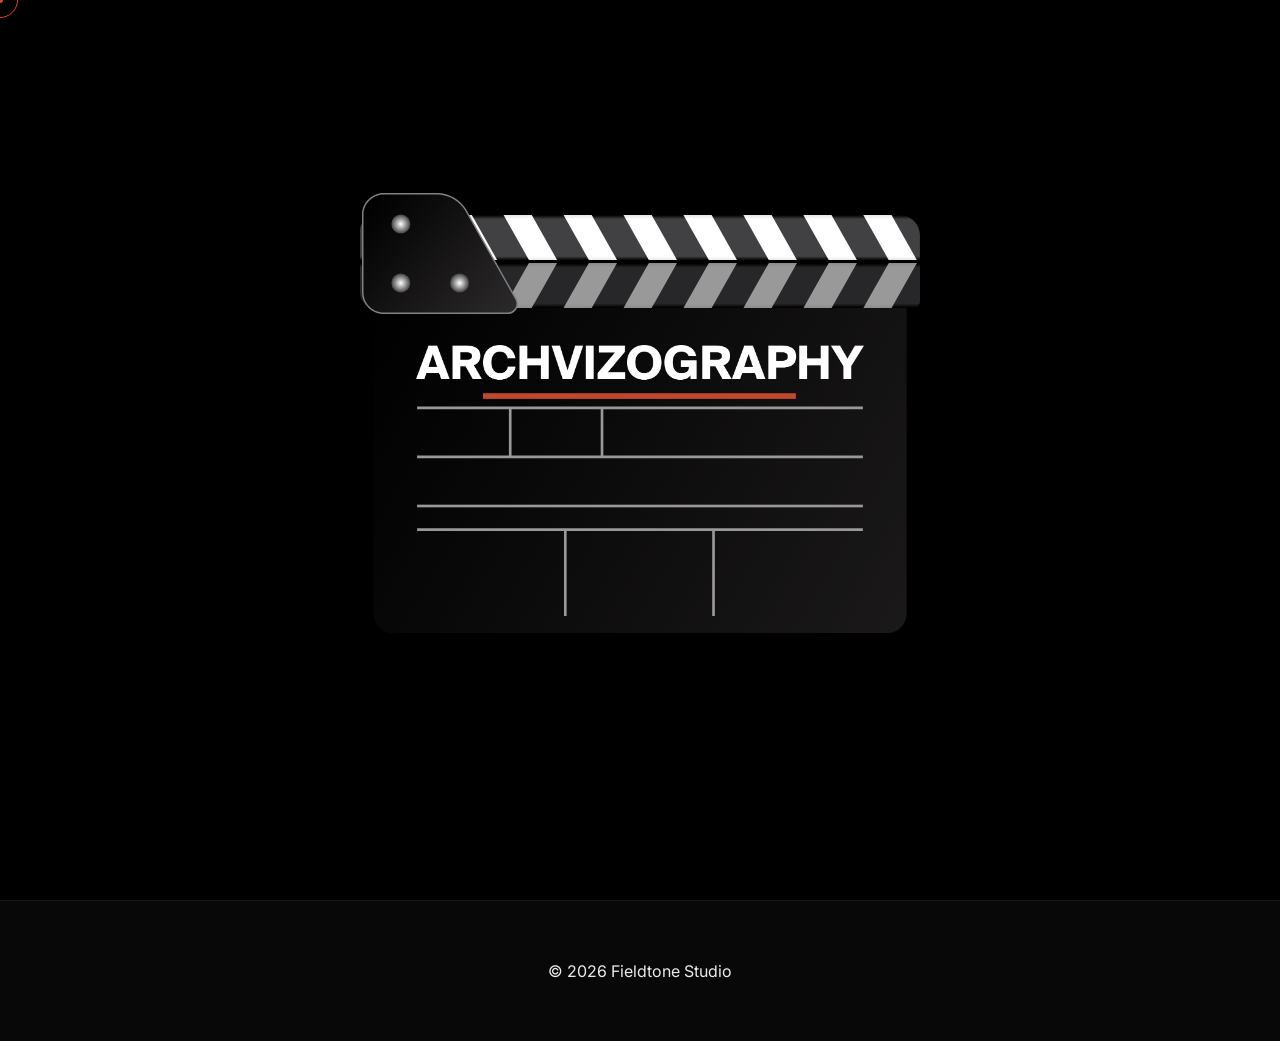
==== archvizography/archvizography.html @ 28501cb2 "Update archvizography.html" ====
<!DOCTYPE html>
<html lang="en">
<head>
<meta charset="UTF-8">
<meta name="viewport" content="width=device-width, initial-scale=1.0">
<title>Archvizography · Fieldtone Studio</title>

<meta name="description" content="Archvizography — a Fieldtone discipline blending architecture and cinema into one emotional language.">

<link rel="preconnect" href="https://fonts.googleapis.com">
<link href="https://fonts.googleapis.com/css2?family=Inter:wght@300;400;600;700;800&display=swap" rel="stylesheet">

<!-- Global styles first -->
<link rel="stylesheet" href="/assets/css/style.css">

<!-- Page-specific styles second -->
<link rel="stylesheet" href="archvizography.css">
</head>

<body class="archvizography-page loading">

<!-- ================= CUSTOM CURSOR ================= -->
<div class="cursor-dot"></div>
<div class="cursor-ring"></div>

<!-- ================= LOADER ================= -->

<div id="avzLoader" class="loader">

    <div class="curtain curtain-top"></div>
    <div class="curtain curtain-bottom"></div>

    <div class="clapper-stage">

        <img class="clap-body"
             src="loader/clapper-body.svg"
             alt="Clapper Body">

        <img class="clap-hinge"
             src="loader/clapper-hinge.svg"
             alt="Clapper Hinge">

        <div class="clap-top-wrapper">
            <img class="clap-top"
                 src="loader/clapper-top.svg"
                 alt="Clapper Top">
        </div>

        <img class="wordmark"
             src="loader/archvizography-textmark.png"
             alt="Archvizography">

        <div class="impact-flash"></div>
        <div class="dust-burst"></div>

    </div>

</div>

<!-- ================= HEADER ================= -->

<header class="avz-header">
    <nav>
        <a href="/">Home</a>
        <a href="#" class="active">Archvizography</a>
        <a href="/#contact">Contact</a>
    </nav>
</header>

<!-- ================= HERO ================= -->

<section class="hero">

    <picture>
        <!-- Mobile image -->
        <source 
            srcset="loader/hero-archvizography-mobile.webp"
            media="(max-width: 768px)"
            type="image/webp">

        <!-- Desktop fallback -->
        <img 
            src="loader/hero-archvizography.webp" 
            alt="Archvizography hero"
            class="hero-bg">
    </picture>

    <div class="hero-overlay">
        <p class="eyebrow">Archvizography</p>
        <h1>We don’t render buildings.<br>We direct stories.</h1>
        <p class="sub">
            Architecture as cinema. Light as narrative. Space as emotion.
        </p>
    </div>

</section>

<!-- ================= FOOTER ================= -->

<footer class="footer">
    © <span id="year"></span> Fieldtone Studio
</footer>

<!-- ================= PAGE SCRIPT ================= -->

<script>
document.getElementById("year").textContent = new Date().getFullYear();

window.addEventListener("load", () => {
    const loader = document.getElementById("avzLoader");

    loader.classList.add("play");

    setTimeout(() => {
        loader.classList.add("exit");
        document.body.classList.remove("loading");
    }, 2600);
});
</script>

</body>
</html>
---- assets/css/style.css ----
/* ================= RESET ================= */

* {
    margin: 0;
    padding: 0;
    box-sizing: border-box;
}

html, body {
    background: #000;
    color: #fff;
    font-family: serif;
    overflow-x: hidden;
    cursor: none;
}

/* ================= CUSTOM CURSOR ================= */

.cursor-dot,
.cursor-ring {
    position: fixed;
    pointer-events: none;
    z-index: 999999;
    top: 0;
    left: 0;
    transform: translate(-50%, -50%);
}

.cursor-dot {
    width: 6px;
    height: 6px;
    background: #e0462e;
    border-radius: 50%;
}

.cursor-ring {
    width: 36px;
    height: 36px;
    border: 1.5px solid #e0462e;
    border-radius: 50%;
}

/* ================= LOADER ================= */

html.loading,
body.loading {
    overflow: hidden;
}

#loader {
    position: fixed;
    inset: 0;
    background: #000;
    display: flex;
    justify-content: center;
    align-items: center;
    z-index: 5000;
    transition: opacity 1.2s ease;
}

.loader-text {
    width: 320px;
    opacity: 0;
    animation: fadeText 1.2s ease forwards;
    animation-delay: 0.4s;
}

.loader-accent {
    height: 4px;
    width: 0;
    background: #e0462e;
    margin: 18px auto 0;
    animation: growLine 1.6s cubic-bezier(0.22,1,0.36,1) forwards;
    animation-delay: 1.2s;
}

@keyframes fadeText {
    to { opacity: 1; }
}

@keyframes growLine {
    from { width: 0; }
    to { width: 220px; }
}

#loader.hidden {
    opacity: 0;
    pointer-events: none;
}

/* ================= NAVBAR ================= */

.navbar {
    position: fixed;
    top: 0;
    width: 100%;
    padding: 24px 40px;
    display: flex;
    justify-content: space-between;
    align-items: center;
    z-index: 3000;
}

.logo img {
    width: 180px;
}

.hamburger {
    width: 28px;
}

.hamburger span {
    display: block;
    height: 2px;
    background: #fff;
    margin: 6px 0;
}

/* ================= SLIDE MENU ================= */

.menu-overlay {
    position: fixed;
    top: 0;
    right: 0;
    width: 420px;
    height: 100vh;
    background: rgba(0,0,0,0.98);
    display: flex;
    align-items: center;
    justify-content: center;
    transform: translateX(100%);
    transition: transform 0.6s cubic-bezier(0.22,1,0.36,1);
    z-index: 2000;
}

.menu-overlay.active {
    transform: translateX(0);
}

.menu-links {
    width: 70%;
}

.menu-links a {
    display: block;
    font-size: 2.6rem;
    margin: 30px 0;
    text-decoration: none;
    background: linear-gradient(to right, #e0462e 50%, #ffffff 50%);
    background-size: 200% 100%;
    background-position: right;
    -webkit-background-clip: text;
    -webkit-text-fill-color: transparent;
    transition: background-position 0.4s cubic-bezier(0.22,1,0.36,1);
}

.menu-links a:hover {
    background-position: left;
}

/* ================= HOMEPAGE HERO ================= */

.hero {
    height: 100vh;
    background: url("../../Renders/The_Fiordland_Ascent/CAM1_The_Reflective_Approach.jpg") center/cover no-repeat;
    position: relative;
    display: flex;
    align-items: center;
    justify-content: center;
}

.hero-overlay {
    position: absolute;
    inset: 0;
    background: linear-gradient(to bottom, rgba(0,0,0,0.6), rgba(0,0,0,0.8));
}

.hero-content {
    position: relative;
    text-align: center;
    max-width: 900px;
    padding: 0 20px;
}

.hero h1 {
    font-size: 3rem;
    line-height: 1.4;
}

/* ================= PROJECT HERO ================= */

.project-hero {
    height: 100vh;
    background: url("../../Renders/The_Fiordland_Ascent/CAM1_The_Reflective_Approach.jpg") center/cover no-repeat;
    position: relative;
    display: flex;
    align-items: center;
    justify-content: center;
}

.project-overlay {
    position: absolute;
    inset: 0;
    background: linear-gradient(to bottom, rgba(0,0,0,0.6), rgba(0,0,0,0.85));
}

.project-title {
    position: relative;
    text-align: center;
}

.project-title h1 {
    font-size: 2.6rem;
    margin-bottom: 10px;
}

.project-title p {
    opacity: 0.8;
}

/* ================= FEATURED ================= */

.featured {
    padding: 120px 40px;
    text-align: center;
    background: #000;
}

.project-grid {
    display: grid;
    grid-template-columns: repeat(auto-fit, minmax(320px, 1fr));
    gap: 40px;
    margin-top: 60px;
}

.project-card {
    position: relative;
    display: block;
    overflow: hidden;
    aspect-ratio: 16 / 10;
    background: #111;
    text-decoration: none;
    color: inherit;
}

.project-card img {
    width: 100%;
    height: 100%;
    object-fit: cover;
    display: block;
    transition: transform 0.6s ease;
}

.project-card:hover img {
    transform: scale(1.05);
}

.project-card::after {
    content: "";
    position: absolute;
    inset: 0;
    border: 2px solid #e0462e;
    opacity: 0;
    transition: opacity 0.4s ease;
}

.project-card:hover::after {
    opacity: 1;
}

.project-card .project-title {
    position: absolute;
    bottom: 20px;
    left: 20px;
    font-size: 1.2rem;
}

/* ================= PROJECT INTRO ================= */

.project-intro {
    padding: 140px 20px;
    display: flex;
    justify-content: center;
    background: #000;
}

.intro-inner {
    max-width: 800px;
    text-align: center;
}

.intro-inner h2 {
    font-size: 1rem;
    letter-spacing: 3px;
    text-transform: uppercase;
    margin-bottom: 40px;
    opacity: 0.6;
}

.intro-inner p {
    font-size: 1.1rem;
    line-height: 1.8;
    opacity: 0.85;
}

/* ================= PROJECT VIDEO ================= */

.project-film {
    padding: 160px 20px;
    display: flex;
    justify-content: center;
}

.video-wrapper {
    width: 100%;
    max-width: 1200px;
    aspect-ratio: 16 / 9;
    position: relative;
}

.video-wrapper iframe {
    position: absolute;
    inset: 0;
    width: 100%;
    height: 100%;
}

/* ================= DESKTOP 35MM FILM STRIP ================= */

.project-gallery {
    position: relative;
    padding: 260px 0;
    display: flex;
    flex-direction: column;
    align-items: center;
    gap: 240px;
    z-index: 1;
}

/* Side rails (desktop only) */
.project-gallery::before,
.project-gallery::after {
    content: "";
    position: fixed;
    top: 0;
    bottom: 0;
    width: 100px;
    background: #0b0b0b;
    z-index: 5;
    box-shadow:
        inset -10px 0 20px rgba(0,0,0,0.9),
        inset 10px 0 20px rgba(0,0,0,0.9);
    background-image:
        repeating-linear-gradient(
            to bottom,
            transparent 0px,
            transparent 28px,
            #000 28px,
            #000 60px
        );
    background-size: 100% 60px;
    animation: filmMove 10s linear infinite;
}

.project-gallery::before { left: 0; }
.project-gallery::after { right: 0; }

@keyframes filmMove {
    from { background-position-y: 0; }
    to   { background-position-y: 60px; }
}

/* Film frames */

.film-frame {
    width: 70%;
    max-width: 1150px;
    position: relative;
    z-index: 2;
    transform: translateY(60px);
    opacity: 0;
    transition: all 1.2s cubic-bezier(0.22,1,0.36,1);
}

.film-frame.in-view {
    transform: translateY(0);
    opacity: 1;
}

.film-frame img {
    width: 100%;
    display: block;
    box-shadow: 0 40px 80px rgba(0,0,0,0.7);
}

/* ================= FILM COUNTER ================= */

.film-counter {
    position: fixed;
    left: 45px;
    top: 50%;
    transform: translateY(-50%);
    z-index: 6;
    display: flex;
    flex-direction: column;
    gap: 34px;
    font-family: monospace;
    font-size: 0.85rem;
    letter-spacing: 4px;
    pointer-events: none;
}

.film-counter span {
    color: rgba(255,255,255,0.2);
    transition: 
        color 0.4s ease,
        transform 0.4s ease,
        opacity 0.4s ease;
}

.film-counter span.active {
    color: #e0462e;
    transform: scale(1.2);
}

/* ================= FILM DUST ================= */

.film-dust {
    position: fixed;
    inset: 0;
    pointer-events: none;
    z-index: 20;
    background-image:
        radial-gradient(circle at 20% 30%, rgba(255,255,255,0.04) 1px, transparent 2px),
        radial-gradient(circle at 70% 80%, rgba(255,255,255,0.03) 1px, transparent 2px),
        radial-gradient(circle at 40% 60%, rgba(255,255,255,0.02) 1px, transparent 2px);
    animation: dustFloat 18s linear infinite;
}

@keyframes dustFloat {
    from { transform: translateY(0); }
    to   { transform: translateY(-300px); }
}

/* ================= MOBILE CINEMATIC MODE ================= */

@media (max-width: 768px) {

    /* Remove film rails */
    .project-gallery::before,
    .project-gallery::after {
        display: none;
    }

    /* Expand frames */
    .film-frame {
        width: 92%;
        max-width: none;
    }

    .project-gallery {
        padding: 160px 0;
        gap: 140px;
    }

    /* Adjust hero typography */
    .project-title h1 {
        font-size: 1.8rem;
    }

    .project-title p {
        font-size: 0.9rem;
    }

    /* Reposition counter */
    .film-counter {
        left: 15px;
        font-size: 0.7rem;
        opacity: 0.3;
    }

}

/* ================= LIGHTBOX ================= */

.lightbox {
    position: fixed;
    inset: 0;
    background: rgba(0,0,0,0.95);
    display: none;
    align-items: center;
    justify-content: center;
    z-index: 9999;
}

.lightbox.active {
    display: flex;
}

.lightbox-img {
    max-width: 90%;
    max-height: 90%;
}

.lightbox-close {
    position: absolute;
    top: 40px;
    right: 60px;
    font-size: 2rem;
    color: #fff;
}

/* ================= FOOTER ================= */

.footer {
    padding: 160px 20px 120px;
    text-align: center;
}

/* Logo — make this bulletproof */
.footer img {
    width: 160px;
    max-width: 160px;
    height: auto;
    display: block;
    margin: 0 auto 80px auto;
}

.footer-links {
    display: flex;
    justify-content: center;
    gap: 56px;
}

.footer-links .icon {
    width: 22px;
    height: 22px;
    display: block;
    filter: brightness(0) invert(1);
    transition: filter 0.35s cubic-bezier(0.22, 1, 0.36, 1);
}

.footer-links .social:hover .icon {
    filter: brightness(0) saturate(100%) invert(34%) sepia(90%) saturate(1800%) hue-rotate(345deg) brightness(95%) contrast(90%);
}

/* ================= DISABLE CUSTOM CURSOR ON TOUCH DEVICES ================= */

@media (hover: none) and (pointer: coarse) {

    html, body {
        cursor: auto;
    }

    .cursor-dot,
    .cursor-ring {
        display: none !important;
    }
}
---- archvizography/archvizography.css ----
/* ================= GLOBAL ================= */

.archvizography-page {
    background:#080808;
    color:#eaeaea;
    font-family:Inter,system-ui;
    margin:0;
    overflow-x:hidden;
}

/* ================= LOADER ================= */

.loader {
    position:fixed;
    inset:0;
    background:#000;
    display:grid;
    place-items:center;
    z-index:9999;
    overflow:hidden;
}

/* Curtains */

.curtain {
    position:absolute;
    left:0;
    width:100%;
    height:14vh;
    background:#000;
    z-index:5;
}

.curtain-top { top:0; }
.curtain-bottom { bottom:0; }

/* Stage */

.clapper-stage {
    position:relative;
    width:min(560px,80vw);
}

/* Body */

.clap-body {
    width:100%;
    filter:brightness(.6)
           drop-shadow(0 40px 90px rgba(0,0,0,.85));
}

/* Hinge */

.clap-hinge {
    position:absolute;
    width:28%;
    left:0.3%;
    top:-18.8%;
    z-index:3;
}

/* WRAPPER ROTATION FIX */

.clap-top-wrapper {
    position:absolute;
    left:0.0%;
    top:-13.0%;
    width:100%;
    transform-origin:0 0;
    transform:rotate(-38deg);
    z-index:2;
}

.clap-top {
    width:100%;
}

/* Wordmark */

.wordmark {
    position:absolute;
    width:80%;
    top:22%;
    left:50%;
    transform:translate(-50%,12px);
    opacity:0;
}

/* Impact flash */

.impact-flash {
    position:absolute;
    inset:0;
    background:#e0462e;
    opacity:0;
    mix-blend-mode:overlay;
}

/* Dust */

.dust-burst {
    position:absolute;
    inset:0;
    background:
      radial-gradient(circle at 50% 50%, rgba(255,255,255,.08), transparent 70%);
    opacity:0;
}

/* ================= PLAY ================= */

.loader.play .clap-top-wrapper {
    animation:clapClose 1.4s cubic-bezier(.22,.61,.36,1) forwards;
}

.loader.play .impact-flash {
    animation:flash .3s ease .6s forwards;
}

.loader.play .dust-burst {
    animation:dust .9s ease .7s forwards;
}

.loader.play .wordmark {
    animation:markIn 1s ease .8s forwards;
}

.loader.play .clapper-stage {
    animation:shake .35s ease .6s;
}

/* Exit */

.loader.exit .curtain-top {
    animation:curtainUp 1.6s ease forwards;
}

.loader.exit .curtain-bottom {
    animation:curtainDown 1.6s ease forwards;
}

.loader.exit {
    animation:fadeOut .8s ease 1.2s forwards;
}

/* ================= KEYFRAMES ================= */

@keyframes clapClose {
    0% { transform:rotate(-38deg); }
    60% { transform:rotate(0deg); }
    80% { transform:rotate(-6deg); }
    100% { transform:rotate(0deg); }
}

@keyframes flash {
    0% { opacity:0; }
    50% { opacity:.35; }
    100% { opacity:0; }
}

@keyframes dust {
    0% { opacity:.3; transform:scale(.95); }
    100% { opacity:0; transform:scale(1.1); }
}

@keyframes markIn {
    0% { opacity:0; transform:translate(-50%,12px); }
    100% { opacity:1; transform:translate(-50%,0); }
}

@keyframes shake {
    0%,100% { transform:translateX(0); }
    25% { transform:translateX(-2px); }
    75% { transform:translateX(2px); }
}

@keyframes curtainUp {
    to { transform:translateY(-100%); }
}

@keyframes curtainDown {
    to { transform:translateY(100%); }
}

@keyframes fadeOut {
    to { opacity:0; visibility:hidden; }
}

/* ================= HEADER ================= */

.avz-header {
    position:fixed;
    top:0;
    width:100%;
    padding:20px;
    background:rgba(0,0,0,.6);
    backdrop-filter:blur(6px);
}

.avz-header nav {
    display:flex;
    gap:24px;
}

.avz-header a {
    color:#eaeaea;
    text-decoration:none;
}

.avz-header a.active {
    color:#e0462e;
}

/* ================= HERO ================= */

.hero {
    padding: 100px 0 80px;
    text-align: center;
}

/* Full-width cinematic image */
.hero-bg {
    width: 100%;
    height: 70vh;            /* controls hero height */
    object-fit: cover;
    display: block;
    filter: brightness(.85);
}

/* Text block underneath */
.hero-overlay {
    max-width: 760px;
    margin: 80px auto 0;
    padding: 0 20px;
}

.hero h1 {
    letter-spacing: -0.5px;
    font-size: 2.6rem;
    line-height: 1.3;
    margin-bottom: 20px;
}

.hero p {
    opacity: 0.8;
    font-size: 1.05rem;
}

.section {
    max-width:900px;
    margin:80px auto;
    padding:0 20px;
}

.footer {
    text-align:center;
    padding:60px 20px;
    border-top:1px solid #1a1a1a;
}

/* Mobile Hero */
@media (max-width: 768px) {

    .hero-bg {
        height: 55vh;              /* slightly tighter */
        object-position: center top;
    }

    .hero-overlay {
        margin-top: 40px;          /* reduce gap */
        padding: 0 20px;
    }

    .hero h1 {
        font-size: 1.8rem;
        line-height: 1.25;
    }

    .sub {
        font-size: 0.95rem;
        opacity: 0.85;
    }
}
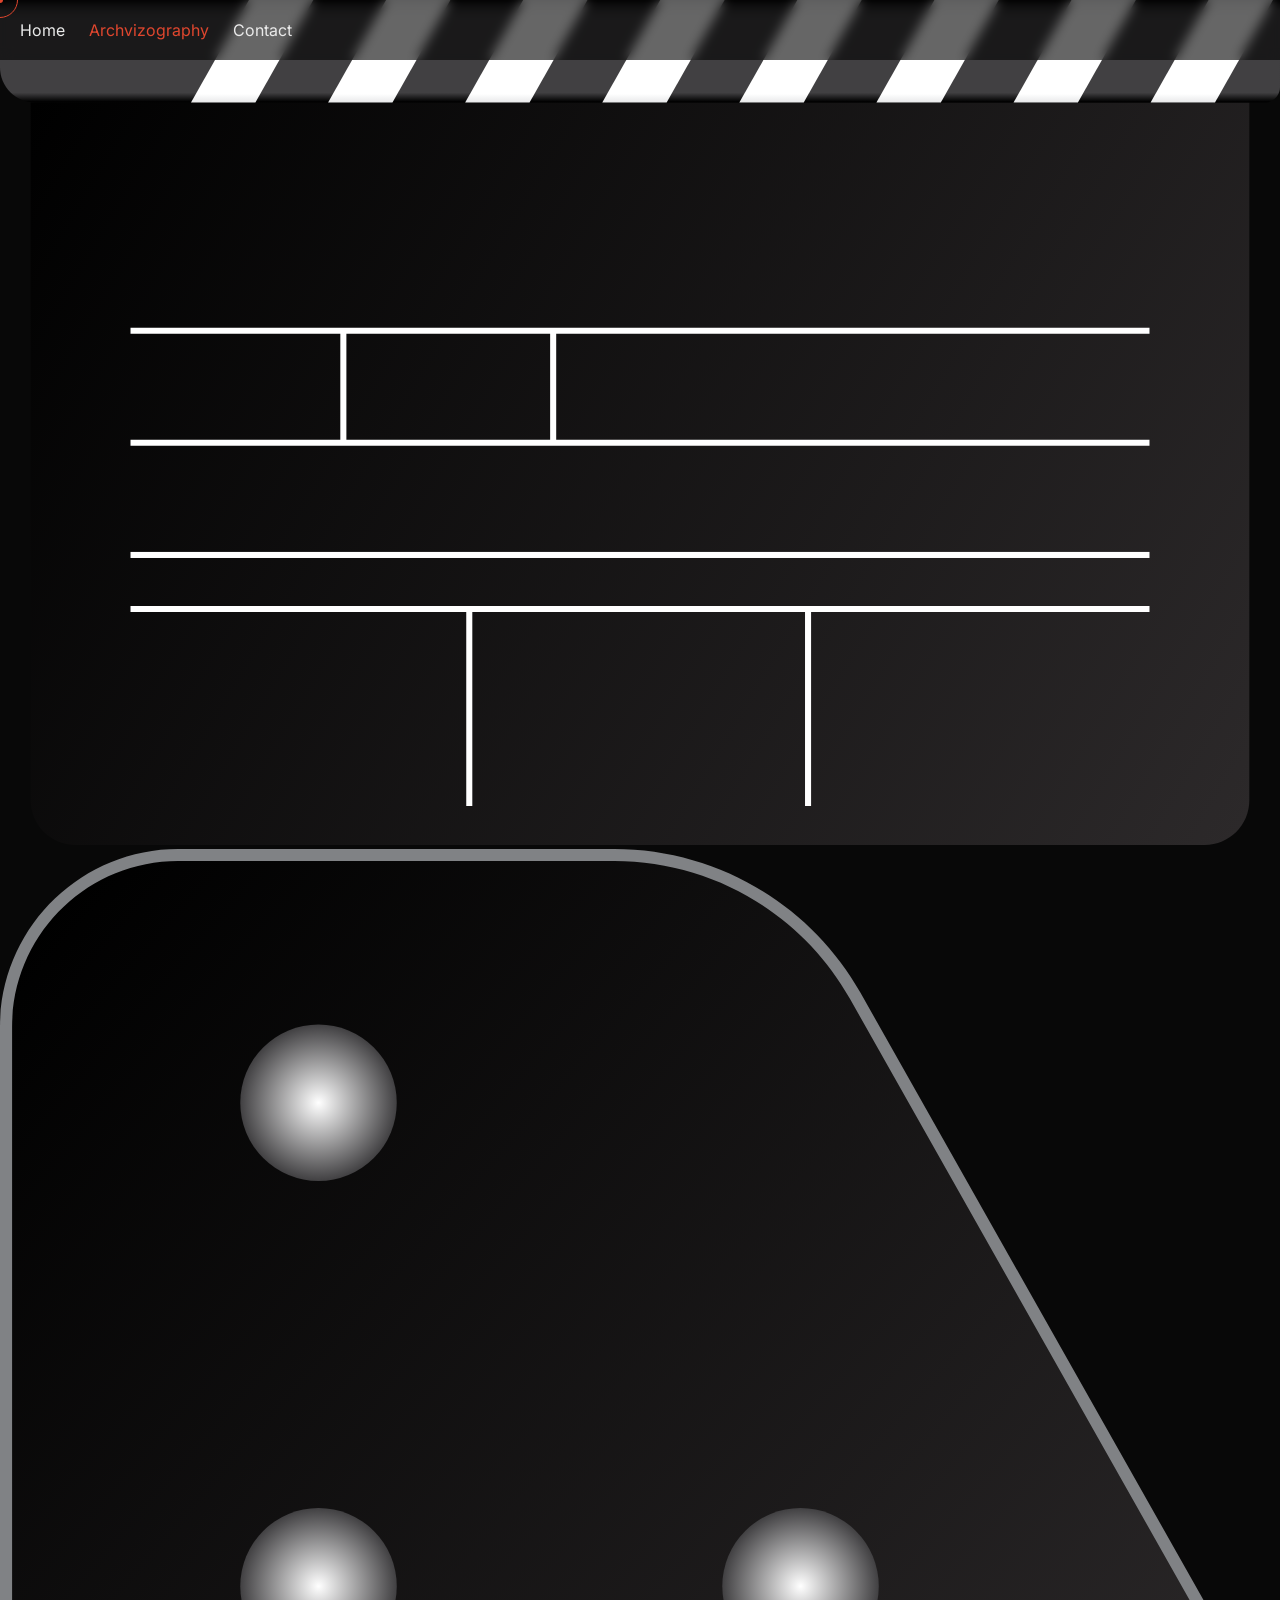
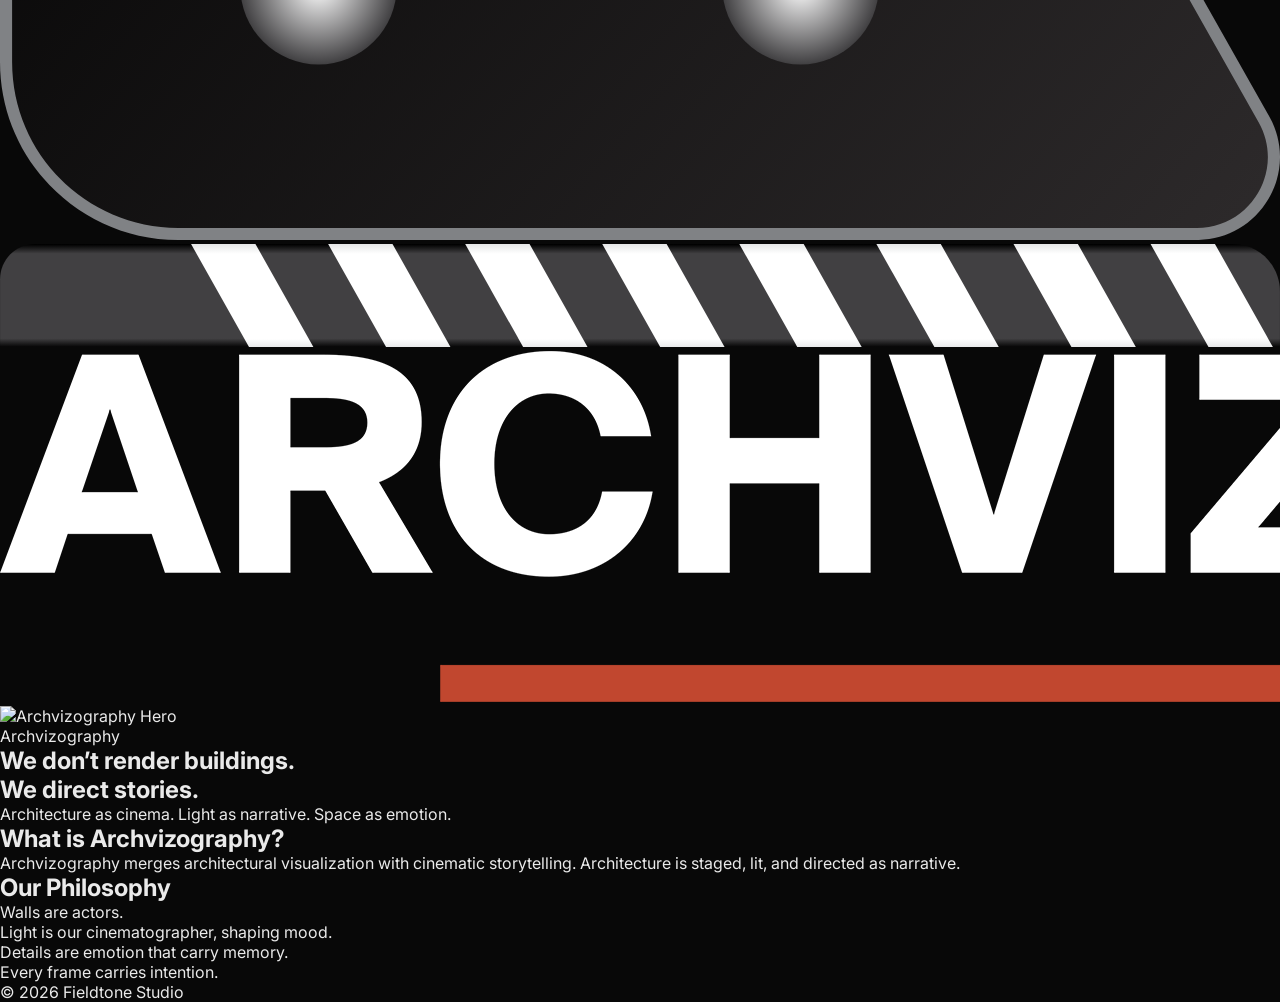
==== commit 8571497c: "Update archvizography.html" ====
--- a/archvizography/archvizography.html
+++ b/archvizography/archvizography.html
@@ -13,45 +13,45 @@
 <!-- Global styles first -->
 <link rel="stylesheet" href="/assets/css/style.css">
 
-<!-- Page-specific styles second -->
+<!-- Page-specific styles -->
 <link rel="stylesheet" href="archvizography.css">
 </head>
 
 <body class="archvizography-page loading">
 
-<!-- ================= CUSTOM CURSOR ================= -->
+<!-- Custom Cursor -->
 <div class="cursor-dot"></div>
 <div class="cursor-ring"></div>
 
 <!-- ================= LOADER ================= -->
 
-<div id="avzLoader" class="loader">
+<div id="avzLoader" class="avz-loader">
 
-    <div class="curtain curtain-top"></div>
-    <div class="curtain curtain-bottom"></div>
+    <div class="avz-curtain avz-curtain-top"></div>
+    <div class="avz-curtain avz-curtain-bottom"></div>
 
-    <div class="clapper-stage">
+    <div class="avz-stage">
 
-        <img class="clap-body"
+        <img class="avz-body"
              src="loader/clapper-body.svg"
              alt="Clapper Body">
 
-        <img class="clap-hinge"
+        <img class="avz-hinge"
              src="loader/clapper-hinge.svg"
              alt="Clapper Hinge">
 
-        <div class="clap-top-wrapper">
-            <img class="clap-top"
+        <div class="avz-top-wrapper">
+            <img class="avz-top"
                  src="loader/clapper-top.svg"
                  alt="Clapper Top">
         </div>
 
-        <img class="wordmark"
+        <img class="avz-wordmark"
              src="loader/archvizography-textmark.png"
              alt="Archvizography">
 
-        <div class="impact-flash"></div>
-        <div class="dust-burst"></div>
+        <div class="avz-flash"></div>
+        <div class="avz-dust"></div>
 
     </div>
 
@@ -69,46 +69,52 @@
 
 <!-- ================= HERO ================= -->
 
-<section class="hero">
+<section class="avz-hero">
 
     <picture>
-        <!-- Mobile image -->
-        <source 
-            srcset="loader/hero-archvizography-mobile.webp"
-            media="(max-width: 768px)"
-            type="image/webp">
-
-        <!-- Desktop fallback -->
-        <img 
-            src="loader/hero-archvizography.webp" 
-            alt="Archvizography hero"
-            class="hero-bg">
+        <source srcset="loader/hero-archvizography-mobile.png"
+                media="(max-width: 768px)">
+        <img src="loader/hero-archvizography.webp"
+             alt="Archvizography Hero"
+             class="avz-hero-image">
     </picture>
 
-    <div class="hero-overlay">
-        <p class="eyebrow">Archvizography</p>
+    <div class="avz-hero-text">
+        <p class="avz-eyebrow">Archvizography</p>
         <h1>We don’t render buildings.<br>We direct stories.</h1>
-        <p class="sub">
-            Architecture as cinema. Light as narrative. Space as emotion.
-        </p>
+        <p class="avz-sub">Architecture as cinema. Light as narrative. Space as emotion.</p>
     </div>
 
 </section>
 
-<!-- ================= FOOTER ================= -->
+<section class="avz-section">
+    <h2>What is Archvizography?</h2>
+    <p>Archvizography merges architectural visualization with cinematic storytelling. Architecture is staged, lit, and directed as narrative.</p>
+</section>
 
-<footer class="footer">
+<section class="avz-section">
+    <h2>Our Philosophy</h2>
+    <ul>
+        <li>Walls are actors.</li>
+        <li>Light is our cinematographer, shaping mood.</li>
+        <li>Details are emotion that carry memory.</li>
+        <li>Every frame carries intention.</li>
+    </ul>
+</section>
+
+<footer class="avz-footer">
     © <span id="year"></span> Fieldtone Studio
 </footer>
 
-<!-- ================= PAGE SCRIPT ================= -->
+<!-- Global JS (for cursor + menu) -->
+<script src="/assets/js/main.js"></script>
 
+<!-- Page Loader Logic -->
 <script>
 document.getElementById("year").textContent = new Date().getFullYear();
 
 window.addEventListener("load", () => {
     const loader = document.getElementById("avzLoader");
-
     loader.classList.add("play");
 
     setTimeout(() => {
--- a/archvizography/archvizography.css
+++ b/archvizography/archvizography.css
@@ -1,232 +1,236 @@
 /* ================= GLOBAL ================= */
 
 .archvizography-page {
-    background:#080808;
-    color:#eaeaea;
-    font-family:Inter,system-ui;
-    margin:0;
-    overflow-x:hidden;
+    background: #080808;
+    color: #eaeaea;
+    font-family: Inter, system-ui, sans-serif;
+    margin: 0;
+    overflow-x: hidden;
 }
 
 /* ================= LOADER ================= */
 
 .loader {
-    position:fixed;
-    inset:0;
-    background:#000;
-    display:grid;
-    place-items:center;
-    z-index:9999;
-    overflow:hidden;
+    position: fixed;
+    inset: 0;
+    background: #000;
+    display: grid;
+    place-items: center;
+    z-index: 9999;
+    overflow: hidden;
 }
 
 /* Curtains */
 
 .curtain {
-    position:absolute;
-    left:0;
-    width:100%;
-    height:14vh;
-    background:#000;
-    z-index:5;
-}
-
-.curtain-top { top:0; }
-.curtain-bottom { bottom:0; }
+    position: absolute;
+    left: 0;
+    width: 100%;
+    height: 14vh;
+    background: #000;
+    z-index: 5;
+}
+
+.curtain-top { top: 0; }
+.curtain-bottom { bottom: 0; }
 
 /* Stage */
 
 .clapper-stage {
-    position:relative;
-    width:min(560px,80vw);
+    position: relative;
+    width: min(560px, 80vw);
 }
 
 /* Body */
 
 .clap-body {
-    width:100%;
-    filter:brightness(.6)
-           drop-shadow(0 40px 90px rgba(0,0,0,.85));
+    width: 100%;
+    filter: brightness(.6)
+            drop-shadow(0 40px 90px rgba(0,0,0,.85));
 }
 
 /* Hinge */
 
 .clap-hinge {
-    position:absolute;
-    width:28%;
-    left:0.3%;
-    top:-18.8%;
-    z-index:3;
-}
-
-/* WRAPPER ROTATION FIX */
+    position: absolute;
+    width: 28.0%;
+    left: 0.3%;
+    top: -18.8%;
+    z-index: 3;
+}
+
+/* Top Wrapper (rotation fix) */
 
 .clap-top-wrapper {
-    position:absolute;
-    left:0.0%;
-    top:-13.0%;
-    width:100%;
-    transform-origin:0 0;
-    transform:rotate(-38deg);
-    z-index:2;
+    position: absolute;
+    left: 0.0%;
+    top: -13.0%;
+    width: 100%;
+    transform-origin: 0 0;
+    transform: rotate(-38deg);
+    z-index: 2;
 }
 
 .clap-top {
-    width:100%;
+    width: 100%;
 }
 
 /* Wordmark */
 
 .wordmark {
-    position:absolute;
-    width:80%;
-    top:22%;
-    left:50%;
-    transform:translate(-50%,12px);
-    opacity:0;
+    position: absolute;
+    width: 80%;
+    top: 22%;
+    left: 50%;
+    transform: translate(-50%, 12px);
+    opacity: 0;
 }
 
 /* Impact flash */
 
 .impact-flash {
-    position:absolute;
-    inset:0;
-    background:#e0462e;
-    opacity:0;
-    mix-blend-mode:overlay;
+    position: absolute;
+    inset: 0;
+    background: #e0462e;
+    opacity: 0;
+    mix-blend-mode: overlay;
 }
 
 /* Dust */
 
 .dust-burst {
-    position:absolute;
-    inset:0;
+    position: absolute;
+    inset: 0;
     background:
       radial-gradient(circle at 50% 50%, rgba(255,255,255,.08), transparent 70%);
-    opacity:0;
+    opacity: 0;
 }
 
 /* ================= PLAY ================= */
 
 .loader.play .clap-top-wrapper {
-    animation:clapClose 1.4s cubic-bezier(.22,.61,.36,1) forwards;
+    animation: clapClose 1.4s cubic-bezier(.22,.61,.36,1) forwards;
 }
 
 .loader.play .impact-flash {
-    animation:flash .3s ease .6s forwards;
+    animation: flash .3s ease .6s forwards;
 }
 
 .loader.play .dust-burst {
-    animation:dust .9s ease .7s forwards;
+    animation: dust .9s ease .7s forwards;
 }
 
 .loader.play .wordmark {
-    animation:markIn 1s ease .8s forwards;
+    animation: markIn 1s ease .8s forwards;
 }
 
 .loader.play .clapper-stage {
-    animation:shake .35s ease .6s;
+    animation: shake .35s ease .6s;
 }
 
 /* Exit */
 
 .loader.exit .curtain-top {
-    animation:curtainUp 1.6s ease forwards;
+    animation: curtainUp 1.6s ease forwards;
 }
 
 .loader.exit .curtain-bottom {
-    animation:curtainDown 1.6s ease forwards;
+    animation: curtainDown 1.6s ease forwards;
 }
 
 .loader.exit {
-    animation:fadeOut .8s ease 1.2s forwards;
+    animation: fadeOut .8s ease 1.2s forwards;
 }
 
 /* ================= KEYFRAMES ================= */
 
 @keyframes clapClose {
-    0% { transform:rotate(-38deg); }
-    60% { transform:rotate(0deg); }
-    80% { transform:rotate(-6deg); }
-    100% { transform:rotate(0deg); }
+    0% { transform: rotate(-38deg); }
+    60% { transform: rotate(0deg); }
+    80% { transform: rotate(-6deg); }
+    100% { transform: rotate(0deg); }
 }
 
 @keyframes flash {
-    0% { opacity:0; }
-    50% { opacity:.35; }
-    100% { opacity:0; }
+    0% { opacity: 0; }
+    50% { opacity: .35; }
+    100% { opacity: 0; }
 }
 
 @keyframes dust {
-    0% { opacity:.3; transform:scale(.95); }
-    100% { opacity:0; transform:scale(1.1); }
+    0% { opacity: .3; transform: scale(.95); }
+    100% { opacity: 0; transform: scale(1.1); }
 }
 
 @keyframes markIn {
-    0% { opacity:0; transform:translate(-50%,12px); }
-    100% { opacity:1; transform:translate(-50%,0); }
+    0% { opacity: 0; transform: translate(-50%,12px); }
+    100% { opacity: 1; transform: translate(-50%,0); }
 }
 
 @keyframes shake {
-    0%,100% { transform:translateX(0); }
-    25% { transform:translateX(-2px); }
-    75% { transform:translateX(2px); }
+    0%,100% { transform: translateX(0); }
+    25% { transform: translateX(-2px); }
+    75% { transform: translateX(2px); }
 }
 
 @keyframes curtainUp {
-    to { transform:translateY(-100%); }
+    to { transform: translateY(-100%); }
 }
 
 @keyframes curtainDown {
-    to { transform:translateY(100%); }
+    to { transform: translateY(100%); }
 }
 
 @keyframes fadeOut {
-    to { opacity:0; visibility:hidden; }
+    to { opacity: 0; visibility: hidden; }
 }
 
 /* ================= HEADER ================= */
 
 .avz-header {
-    position:fixed;
-    top:0;
-    width:100%;
-    padding:20px;
-    background:rgba(0,0,0,.6);
-    backdrop-filter:blur(6px);
+    position: fixed;
+    top: 0;
+    width: 100%;
+    padding: 20px;
+    background: rgba(0,0,0,.6);
+    backdrop-filter: blur(6px);
+    z-index: 100;
 }
 
 .avz-header nav {
-    display:flex;
-    gap:24px;
+    display: flex;
+    gap: 24px;
 }
 
 .avz-header a {
-    color:#eaeaea;
-    text-decoration:none;
+    color: #eaeaea;
+    text-decoration: none;
+    font-weight: 400;
 }
 
 .avz-header a.active {
-    color:#e0462e;
+    color: #e0462e;
 }
 
 /* ================= HERO ================= */
 
 .hero {
-    padding: 100px 0 80px;
+    margin-top: 80px; /* fixed header compensation */
     text-align: center;
 }
 
 /* Full-width cinematic image */
+
 .hero-bg {
     width: 100%;
-    height: 70vh;            /* controls hero height */
+    height: 70vh;
     object-fit: cover;
     display: block;
     filter: brightness(.85);
 }
 
-/* Text block underneath */
+/* Text below image */
+
 .hero-overlay {
     max-width: 760px;
     margin: 80px auto 0;
@@ -240,34 +244,39 @@
     margin-bottom: 20px;
 }
 
-.hero p {
+.sub {
     opacity: 0.8;
     font-size: 1.05rem;
 }
 
+/* ================= CONTENT SECTIONS ================= */
+
 .section {
-    max-width:900px;
-    margin:80px auto;
-    padding:0 20px;
-}
+    max-width: 900px;
+    margin: 80px auto;
+    padding: 0 20px;
+}
+
+/* ================= FOOTER ================= */
 
 .footer {
-    text-align:center;
-    padding:60px 20px;
-    border-top:1px solid #1a1a1a;
-}
-
-/* Mobile Hero */
+    text-align: center;
+    padding: 60px 20px;
+    border-top: 1px solid #1a1a1a;
+}
+
+/* ================= MOBILE ================= */
+
 @media (max-width: 768px) {
 
     .hero-bg {
-        height: 55vh;              /* slightly tighter */
+        height: 55vh;
+        max-height: 500px;
         object-position: center top;
     }
 
     .hero-overlay {
-        margin-top: 40px;          /* reduce gap */
-        padding: 0 20px;
+        margin-top: 40px;
     }
 
     .hero h1 {
@@ -279,4 +288,5 @@
         font-size: 0.95rem;
         opacity: 0.85;
     }
-}
+
+}
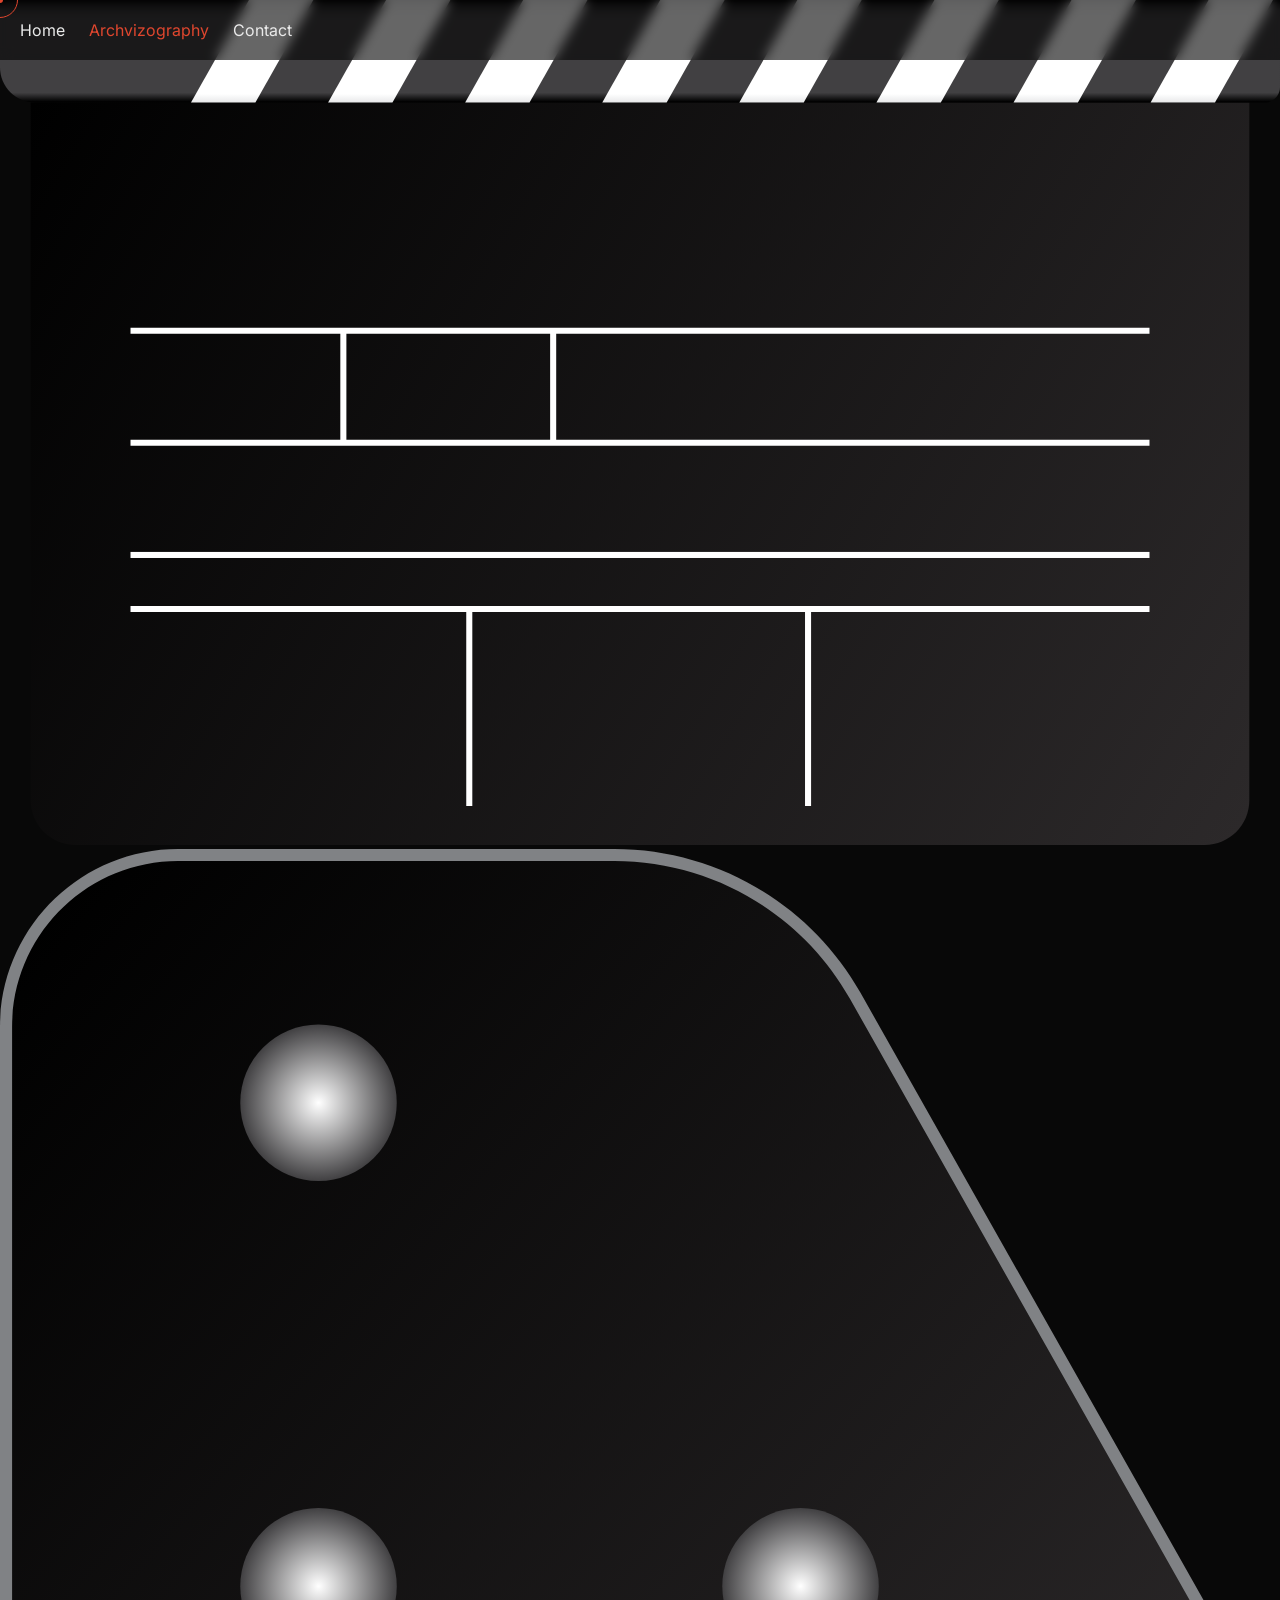
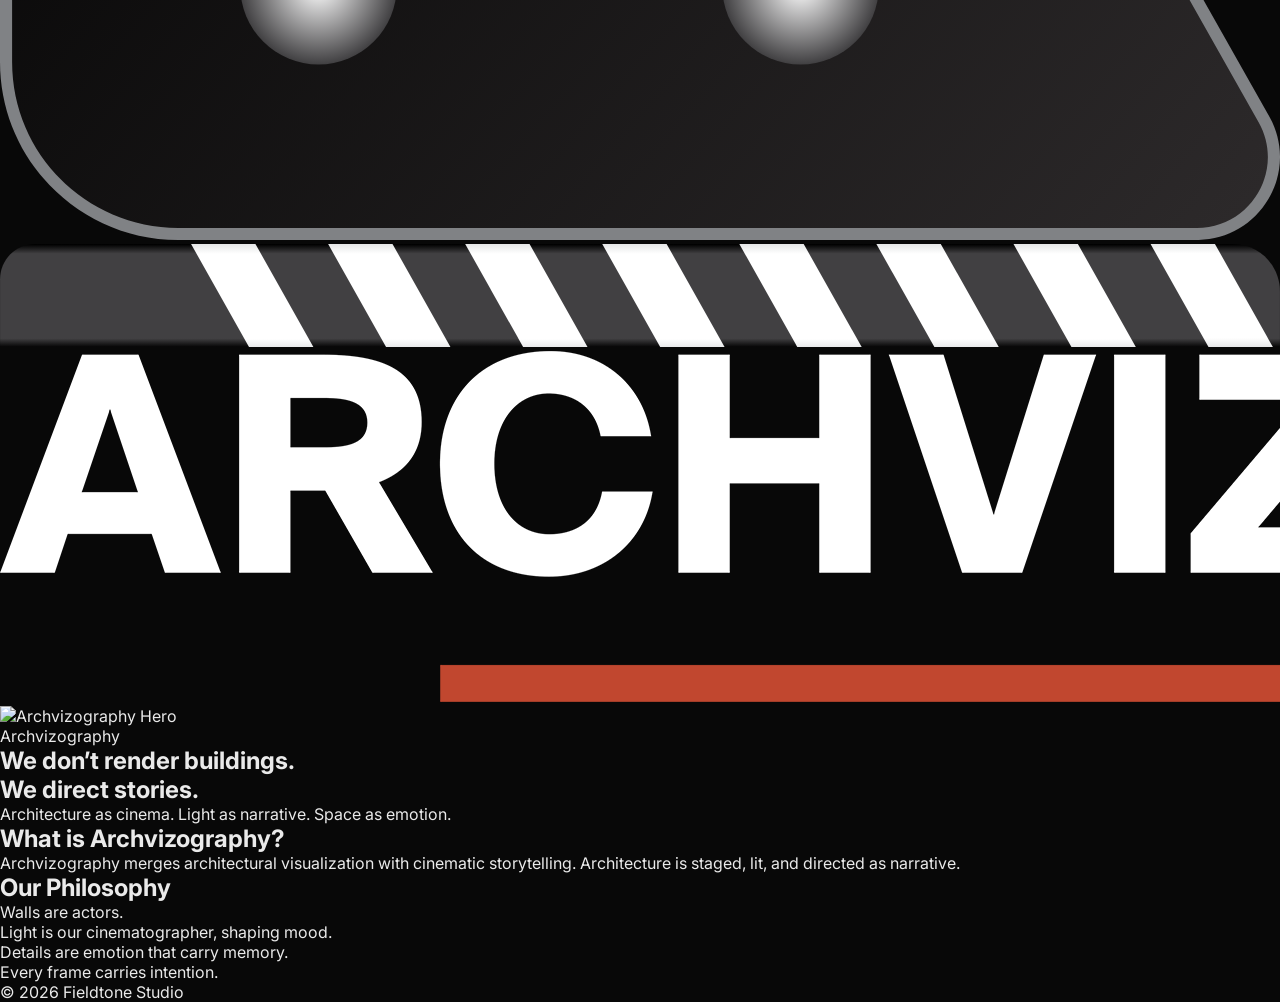
==== commit e766b59e: "Update archvizography.html" ====
--- a/archvizography/archvizography.html
+++ b/archvizography/archvizography.html
@@ -126,3 +126,4 @@
 
 </body>
 </html>
+
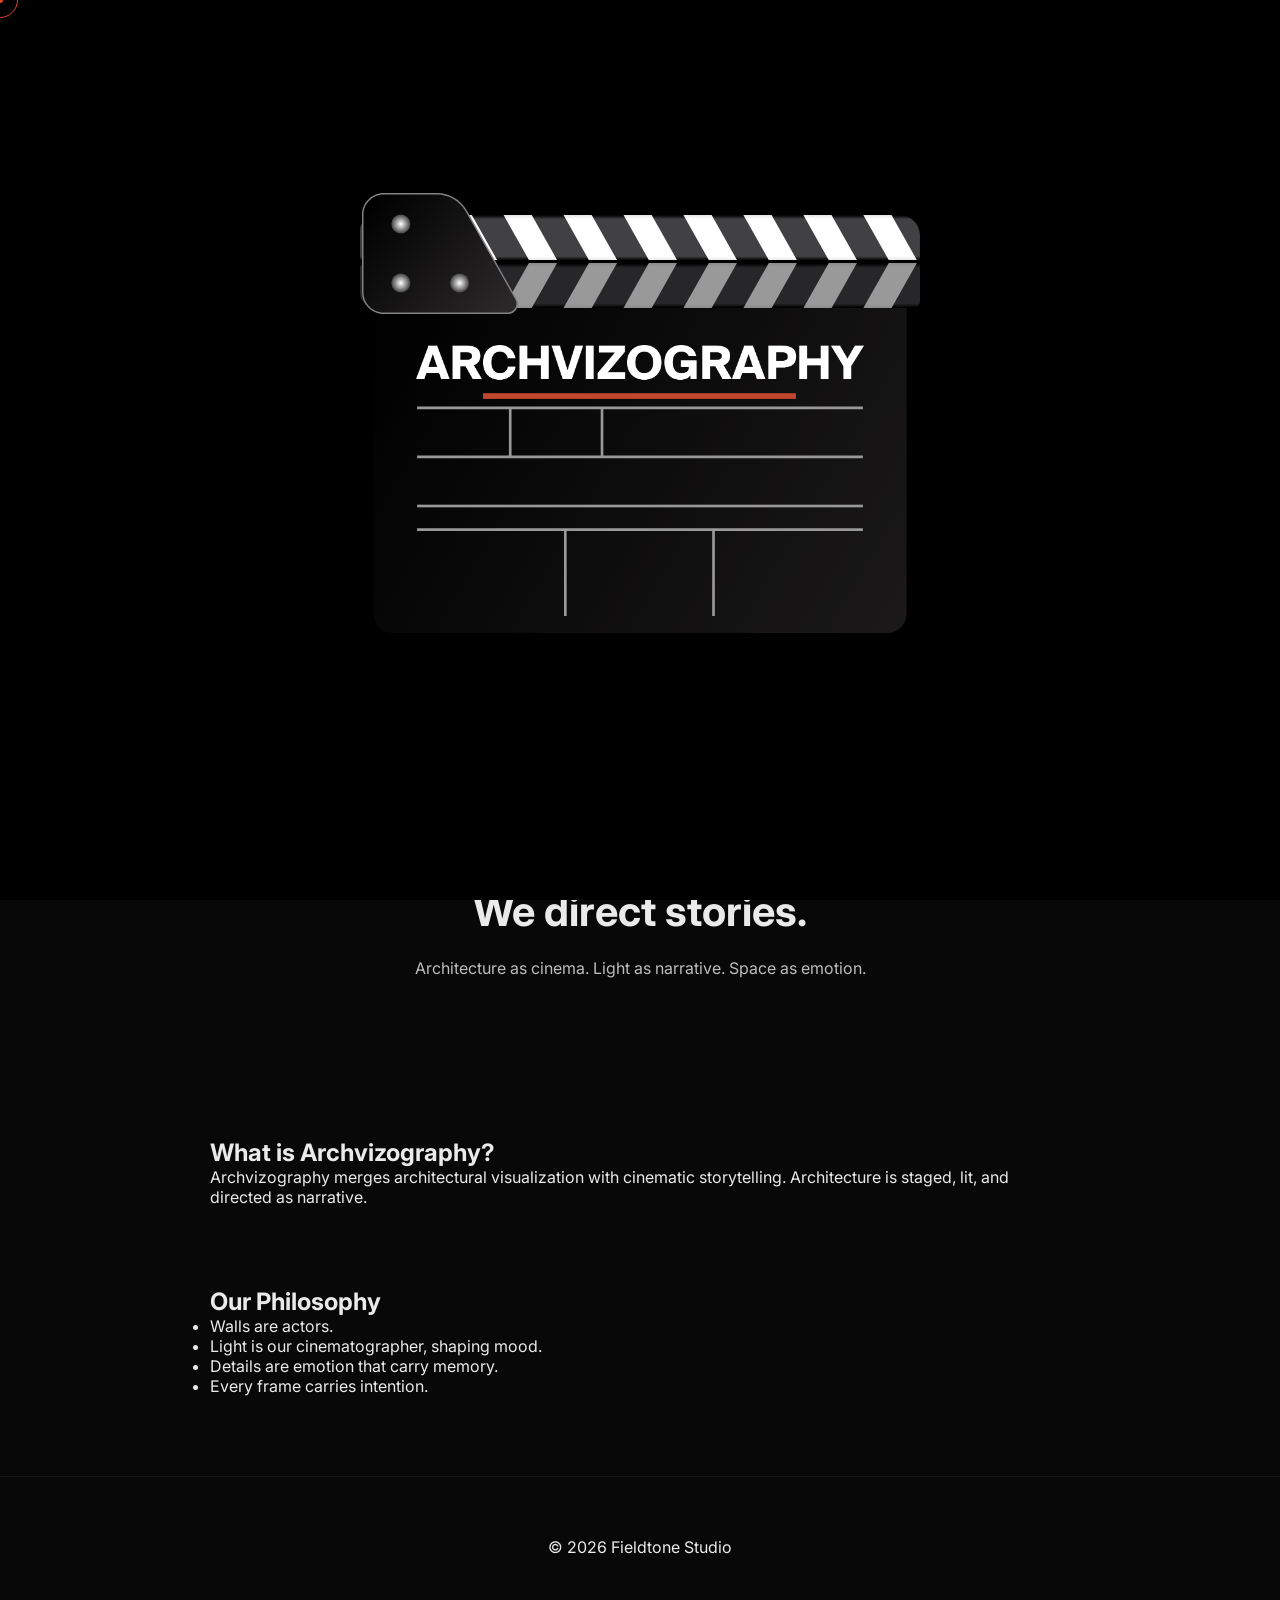
==== commit 14cbfe56: "Update archvizography.html" ====
--- a/archvizography/archvizography.html
+++ b/archvizography/archvizography.html
@@ -3,8 +3,9 @@
 <head>
 <meta charset="UTF-8">
 <meta name="viewport" content="width=device-width, initial-scale=1.0">
-<title>Archvizography · Fieldtone Studio</title>
+    <title>Archvizography · Fieldtone Studio</title>
 
+    <link rel="icon" type="image/jpeg" href="assets/img/FIELDTONE_Favicon_Colored_BG.jpg">
 <meta name="description" content="Archvizography — a Fieldtone discipline blending architecture and cinema into one emotional language.">
 
 <link rel="preconnect" href="https://fonts.googleapis.com">
@@ -127,3 +128,4 @@
 </body>
 </html>
 
+
--- a/archvizography/archvizography.css
+++ b/archvizography/archvizography.css
@@ -1,292 +1,242 @@
-/* ================= GLOBAL ================= */
+/* ================= PAGE BASE ================= */
 
 .archvizography-page {
-    background: #080808;
-    color: #eaeaea;
-    font-family: Inter, system-ui, sans-serif;
-    margin: 0;
-    overflow-x: hidden;
+    background:#080808;
+    color:#eaeaea;
+    font-family:Inter,system-ui;
+    margin:0;
+    overflow-x:hidden;
 }
 
 /* ================= LOADER ================= */
 
-.loader {
-    position: fixed;
-    inset: 0;
-    background: #000;
-    display: grid;
-    place-items: center;
-    z-index: 9999;
-    overflow: hidden;
-}
-
-/* Curtains */
-
-.curtain {
-    position: absolute;
-    left: 0;
-    width: 100%;
-    height: 14vh;
-    background: #000;
-    z-index: 5;
-}
-
-.curtain-top { top: 0; }
-.curtain-bottom { bottom: 0; }
-
-/* Stage */
-
-.clapper-stage {
-    position: relative;
-    width: min(560px, 80vw);
-}
-
-/* Body */
-
-.clap-body {
-    width: 100%;
-    filter: brightness(.6)
-            drop-shadow(0 40px 90px rgba(0,0,0,.85));
-}
-
-/* Hinge */
-
-.clap-hinge {
-    position: absolute;
-    width: 28.0%;
-    left: 0.3%;
-    top: -18.8%;
-    z-index: 3;
-}
-
-/* Top Wrapper (rotation fix) */
-
-.clap-top-wrapper {
-    position: absolute;
-    left: 0.0%;
-    top: -13.0%;
-    width: 100%;
-    transform-origin: 0 0;
-    transform: rotate(-38deg);
-    z-index: 2;
-}
-
-.clap-top {
-    width: 100%;
-}
-
-/* Wordmark */
-
-.wordmark {
-    position: absolute;
-    width: 80%;
-    top: 22%;
-    left: 50%;
-    transform: translate(-50%, 12px);
-    opacity: 0;
-}
-
-/* Impact flash */
-
-.impact-flash {
-    position: absolute;
-    inset: 0;
-    background: #e0462e;
-    opacity: 0;
-    mix-blend-mode: overlay;
-}
-
-/* Dust */
-
-.dust-burst {
-    position: absolute;
-    inset: 0;
-    background:
-      radial-gradient(circle at 50% 50%, rgba(255,255,255,.08), transparent 70%);
-    opacity: 0;
-}
-
-/* ================= PLAY ================= */
-
-.loader.play .clap-top-wrapper {
-    animation: clapClose 1.4s cubic-bezier(.22,.61,.36,1) forwards;
-}
-
-.loader.play .impact-flash {
-    animation: flash .3s ease .6s forwards;
-}
-
-.loader.play .dust-burst {
-    animation: dust .9s ease .7s forwards;
-}
-
-.loader.play .wordmark {
-    animation: markIn 1s ease .8s forwards;
-}
-
-.loader.play .clapper-stage {
-    animation: shake .35s ease .6s;
-}
-
-/* Exit */
-
-.loader.exit .curtain-top {
-    animation: curtainUp 1.6s ease forwards;
-}
-
-.loader.exit .curtain-bottom {
-    animation: curtainDown 1.6s ease forwards;
-}
-
-.loader.exit {
-    animation: fadeOut .8s ease 1.2s forwards;
-}
-
-/* ================= KEYFRAMES ================= */
-
-@keyframes clapClose {
-    0% { transform: rotate(-38deg); }
-    60% { transform: rotate(0deg); }
-    80% { transform: rotate(-6deg); }
-    100% { transform: rotate(0deg); }
-}
-
-@keyframes flash {
-    0% { opacity: 0; }
-    50% { opacity: .35; }
-    100% { opacity: 0; }
-}
-
-@keyframes dust {
-    0% { opacity: .3; transform: scale(.95); }
-    100% { opacity: 0; transform: scale(1.1); }
-}
-
-@keyframes markIn {
-    0% { opacity: 0; transform: translate(-50%,12px); }
-    100% { opacity: 1; transform: translate(-50%,0); }
-}
-
-@keyframes shake {
-    0%,100% { transform: translateX(0); }
-    25% { transform: translateX(-2px); }
-    75% { transform: translateX(2px); }
-}
-
-@keyframes curtainUp {
-    to { transform: translateY(-100%); }
-}
-
-@keyframes curtainDown {
-    to { transform: translateY(100%); }
-}
-
-@keyframes fadeOut {
-    to { opacity: 0; visibility: hidden; }
-}
+.avz-loader{
+    position:fixed;
+    inset:0;
+    background:#000;
+    display:grid;
+    place-items:center;
+    z-index:9999;
+    overflow:hidden;
+}
+
+.avz-curtain{
+    position:absolute;
+    left:0;
+    width:100%;
+    height:14vh;
+    background:#000;
+    z-index:5;
+}
+
+.avz-curtain-top{ top:0; }
+.avz-curtain-bottom{ bottom:0; }
+
+.avz-stage{
+    position:relative;
+    width:min(560px,80vw);
+}
+
+.avz-body{
+    width:100%;
+    filter:brightness(.6) drop-shadow(0 40px 90px rgba(0,0,0,.85));
+}
+
+.avz-hinge{
+    position:absolute;
+    width:28%;
+    left:0.3%;
+    top:-18.8%;
+    z-index:3;
+}
+
+.avz-top-wrapper{
+    position:absolute;
+    left:0%;
+    top:-13%;
+    width:100%;
+    transform-origin:0 0;
+    transform:rotate(-38deg);
+    z-index:2;
+}
+
+.avz-top{
+    width:100%;
+}
+
+.avz-wordmark{
+    position:absolute;
+    width:80%;
+    top:22%;
+    left:50%;
+    transform:translate(-50%,12px);
+    opacity:0;
+}
+
+.avz-flash{
+    position:absolute;
+    inset:0;
+    background:#e0462e;
+    opacity:0;
+    mix-blend-mode:overlay;
+}
+
+.avz-dust{
+    position:absolute;
+    inset:0;
+    background:radial-gradient(circle at 50% 50%, rgba(255,255,255,.08), transparent 70%);
+    opacity:0;
+}
+
+/* PLAY */
+
+.avz-loader.play .avz-top-wrapper{
+    animation:clapClose 1.4s cubic-bezier(.22,.61,.36,1) forwards;
+}
+
+.avz-loader.play .avz-flash{
+    animation:flash .3s ease .6s forwards;
+}
+
+.avz-loader.play .avz-dust{
+    animation:dust .9s ease .7s forwards;
+}
+
+.avz-loader.play .avz-wordmark{
+    animation:markIn 1s ease .8s forwards;
+}
+
+.avz-loader.play .avz-stage{
+    animation:shake .35s ease .6s;
+}
+
+.avz-loader.exit .avz-curtain-top{
+    animation:curtainUp 1.6s ease forwards;
+}
+
+.avz-loader.exit .avz-curtain-bottom{
+    animation:curtainDown 1.6s ease forwards;
+}
+
+.avz-loader.exit{
+    animation:fadeOut .8s ease 1.2s forwards;
+}
+
+/* KEYFRAMES */
+
+@keyframes clapClose{
+    0%{ transform:rotate(-38deg); }
+    60%{ transform:rotate(0deg); }
+    80%{ transform:rotate(-6deg); }
+    100%{ transform:rotate(0deg); }
+}
+
+@keyframes flash{
+    50%{ opacity:.35; }
+}
+
+@keyframes dust{
+    0%{ opacity:.3; transform:scale(.95); }
+    100%{ opacity:0; transform:scale(1.1); }
+}
+
+@keyframes markIn{
+    0%{ opacity:0; transform:translate(-50%,12px); }
+    100%{ opacity:1; transform:translate(-50%,0); }
+}
+
+@keyframes shake{
+    25%{ transform:translateX(-2px); }
+    75%{ transform:translateX(2px); }
+}
+
+@keyframes curtainUp{ to{ transform:translateY(-100%); } }
+@keyframes curtainDown{ to{ transform:translateY(100%); } }
+@keyframes fadeOut{ to{ opacity:0; visibility:hidden; } }
 
 /* ================= HEADER ================= */
 
-.avz-header {
-    position: fixed;
-    top: 0;
-    width: 100%;
-    padding: 20px;
-    background: rgba(0,0,0,.6);
-    backdrop-filter: blur(6px);
-    z-index: 100;
-}
-
-.avz-header nav {
-    display: flex;
-    gap: 24px;
-}
-
-.avz-header a {
-    color: #eaeaea;
-    text-decoration: none;
-    font-weight: 400;
-}
-
-.avz-header a.active {
-    color: #e0462e;
+.avz-header{
+    position:fixed;
+    top:0;
+    width:100%;
+    padding:20px;
+    background:rgba(0,0,0,.6);
+    backdrop-filter:blur(6px);
+}
+
+.avz-header nav{
+    display:flex;
+    gap:24px;
+}
+
+.avz-header a{
+    color:#eaeaea;
+    text-decoration:none;
+}
+
+.avz-header a.active{
+    color:#e0462e;
 }
 
 /* ================= HERO ================= */
 
-.hero {
-    margin-top: 80px; /* fixed header compensation */
-    text-align: center;
-}
-
-/* Full-width cinematic image */
-
-.hero-bg {
-    width: 100%;
-    height: 70vh;
-    object-fit: cover;
-    display: block;
-    filter: brightness(.85);
-}
-
-/* Text below image */
-
-.hero-overlay {
-    max-width: 760px;
-    margin: 80px auto 0;
-    padding: 0 20px;
-}
-
-.hero h1 {
-    letter-spacing: -0.5px;
-    font-size: 2.6rem;
-    line-height: 1.3;
-    margin-bottom: 20px;
-}
-
-.sub {
-    opacity: 0.8;
-    font-size: 1.05rem;
-}
-
-/* ================= CONTENT SECTIONS ================= */
-
-.section {
-    max-width: 900px;
-    margin: 80px auto;
-    padding: 0 20px;
-}
-
-/* ================= FOOTER ================= */
-
-.footer {
-    text-align: center;
-    padding: 60px 20px;
-    border-top: 1px solid #1a1a1a;
-}
-
-/* ================= MOBILE ================= */
-
-@media (max-width: 768px) {
-
-    .hero-bg {
-        height: 55vh;
-        max-height: 500px;
-        object-position: center top;
+.avz-hero{
+    padding:100px 0 80px;
+    text-align:center;
+}
+
+.avz-hero-image{
+    width:100%;
+    height:70vh;
+    object-fit:cover;
+    display:block;
+    filter:brightness(.85);
+}
+
+.avz-hero-text{
+    max-width:760px;
+    margin:80px auto 0;
+    padding:0 20px;
+}
+
+.avz-hero-text h1{
+    font-size:2.6rem;
+    line-height:1.3;
+    margin-bottom:20px;
+}
+
+.avz-hero-text p{
+    opacity:.8;
+}
+
+.avz-section{
+    max-width:900px;
+    margin:80px auto;
+    padding:0 20px;
+}
+
+.avz-footer{
+    text-align:center;
+    padding:60px 20px;
+    border-top:1px solid #1a1a1a;
+}
+
+/* MOBILE */
+
+@media (max-width:768px){
+
+    .avz-hero-image{
+        height:100vh;
+        object-position:center top;
     }
 
-    .hero-overlay {
-        margin-top: 40px;
+    .avz-hero-text{
+        margin-top:40px;
     }
 
-    .hero h1 {
-        font-size: 1.8rem;
-        line-height: 1.25;
+    .avz-hero-text h1{
+        font-size:1.8rem;
     }
-
-    .sub {
-        font-size: 0.95rem;
-        opacity: 0.85;
-    }
-
-}
+}
+
